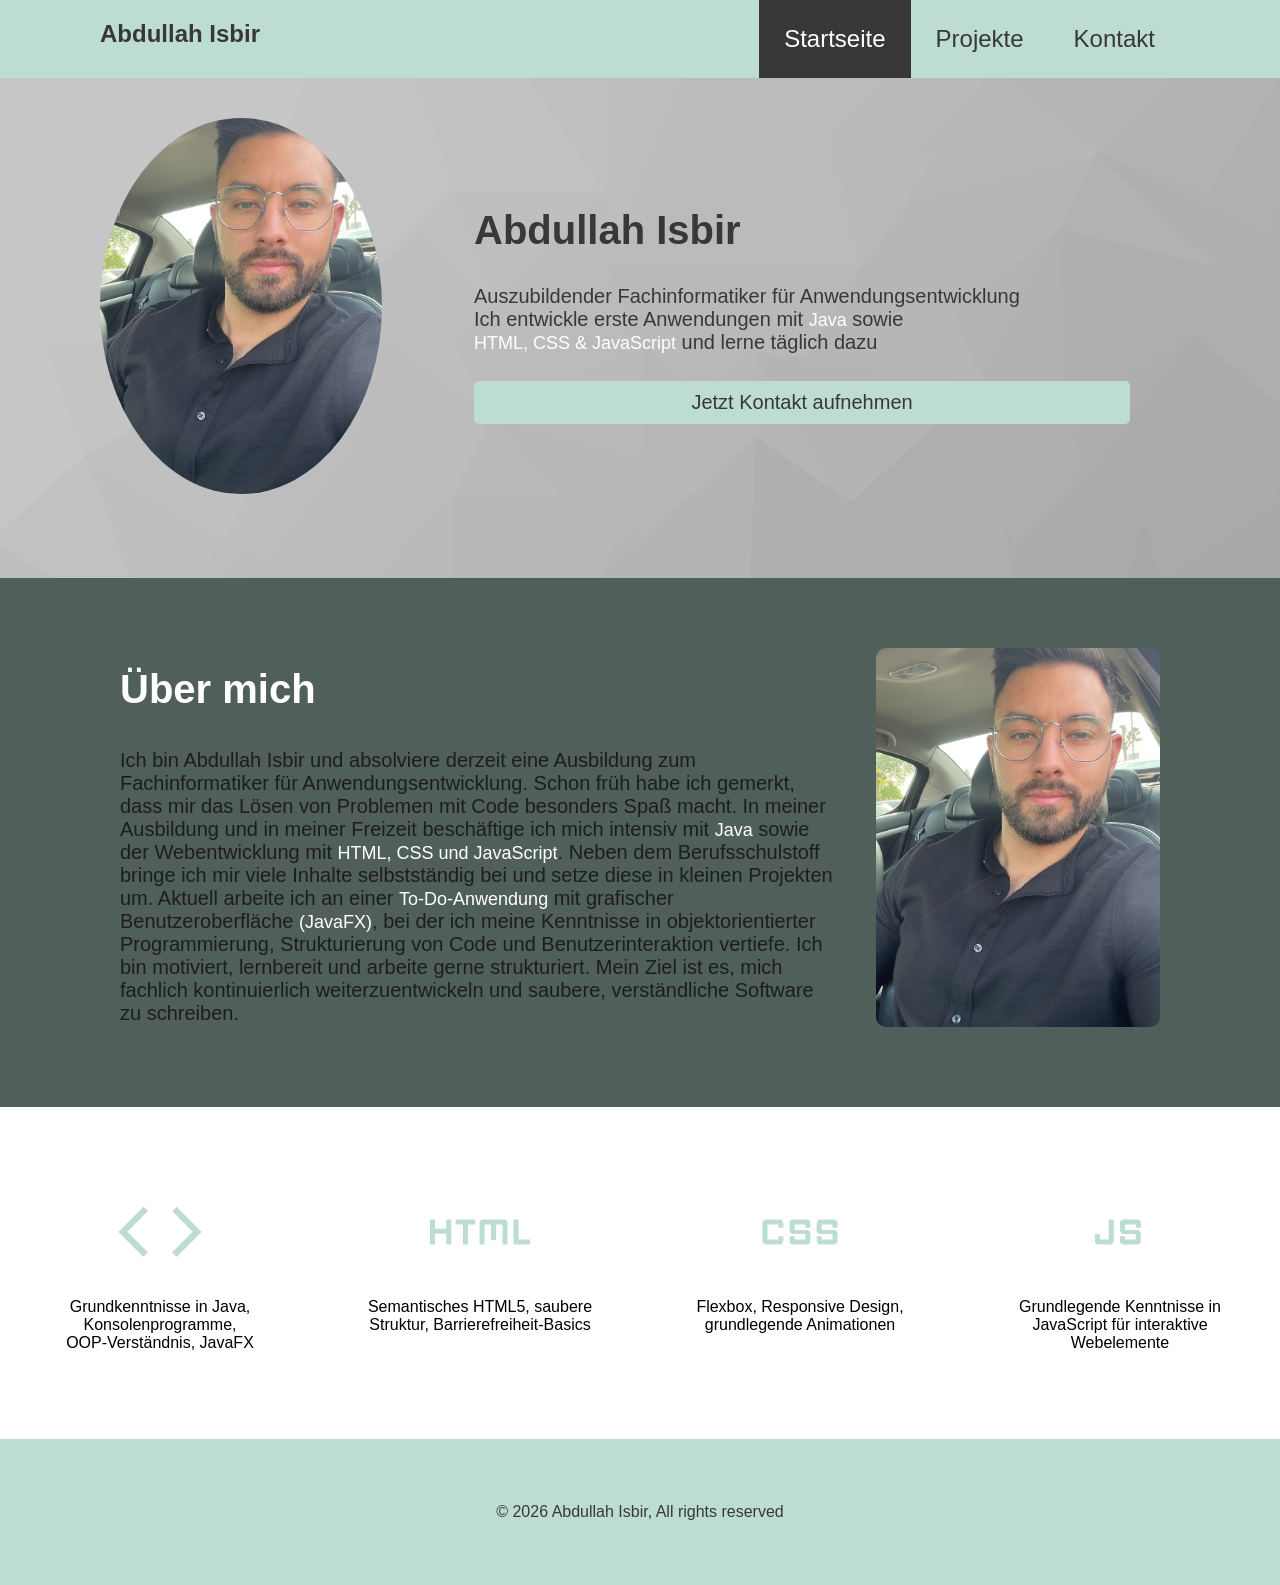
==== index.html @ 4bc25871 "Portfolio Webseite" ====
<!DOCTYPE html>
<html lang="de">
<head>
    <meta charset="UTF-8">
    <meta name="viewport" content="width=device-width, initial-scale=1.0">
    <meta name="description" content="Hier findest du das komplette Hilal Isbir-Tas und Abdullah Isbir Webseite">
    <meta name="keywords" content="Hilal Isbir-Tas und Abdullah Isbir Webseite">
    <title>Abdullah Isbir Webseite</title>
    <link rel="stylesheet" href="https://fonts.googleapis.com/css2?family=Material+Symbols+Outlined:opsz,wght,FILL,GRAD@24,400,0,0" />
    <link rel="stylesheet" href="css/style.css">


</head>
<body>
    <header>
            <nav id="main-nav">
                <div class="standard-container">
                <h1>Abdullah Isbir</h1>
                <ul>
                    <li>
                    <a class="active-page" href="/index.html">Startseite</a>
                    </li>
                     <li>
                     <a href="projekte.html">Projekte</a>
                    </li>
                    <li>
                     <a href="contact.html">Kontakt</a>
                    </li>
                </ul>
                </div>
            </nav>
            <div id="Welcome">
                <div class="standard-container">
                    <div class="Welcome-img">
                        <img src="/img/Apo.jpg" alt="Apo">
                    </div>
                    <div class="Welcome-content">
                        <h2>Abdullah Isbir</h2>
                        <p>Auszubildender Fachinformatiker für Anwendungsentwicklung <br>Ich entwickle erste Anwendungen mit <span class="text-highlighted">Java</span> sowie <span class="text-highlighted"><br>HTML, CSS & JavaScript</span>  und lerne täglich dazu</p>
                        <a class="btn" href="/contact.html">Jetzt Kontakt aufnehmen</a>
                    </div>
                </div>
               </div>
        </div>
    </header>

    <section id="about">
        <div class="standard-container">
            <div class="about-content">
                <h2> <span class="text-highlighted-about">Über mich</span> </h2>
                <p>Ich bin Abdullah Isbir und absolviere derzeit eine Ausbildung zum Fachinformatiker für Anwendungsentwicklung. Schon früh habe ich gemerkt, dass mir das Lösen von Problemen mit Code besonders Spaß macht.
                    In meiner Ausbildung und in meiner Freizeit beschäftige ich mich intensiv mit <span class="text-highlighted">Java</span> sowie der Webentwicklung mit <span class="text-highlighted">HTML, CSS und JavaScript</span>. 
                    Neben dem Berufsschulstoff bringe ich mir viele Inhalte selbstständig bei und setze diese in kleinen Projekten um. 
                    Aktuell arbeite ich an einer <span class="text-highlighted">To-Do-Anwendung</span> mit grafischer Benutzeroberfläche <span class="text-highlighted">(JavaFX)</span>, bei der ich meine Kenntnisse in objektorientierter Programmierung, Strukturierung von Code und Benutzerinteraktion vertiefe.
                    Ich bin motiviert, lernbereit und arbeite gerne strukturiert. Mein Ziel ist es, mich fachlich kontinuierlich weiterzuentwickeln und saubere, verständliche Software zu schreiben.</p>
            </div>
            <div class="about-img">
                <img src="/img/Apo.jpg" alt="Apo">
            </div>
        </div>
    </section>

    <section id="Dates">
        <div class="standard-container"></div>
        <div class="Date">
            <span class="material-symbols-outlined">code</span>
            <p>Grundkenntnisse in Java, Konsolenprogramme,<br> OOP-Verständnis, JavaFX</p>
        </div>
        <div class="Date">
            <span class="material-symbols-outlined">html</span>
            <p>Semantisches HTML5, saubere Struktur, Barrierefreiheit-Basics</p>
        </div>
        <div class="Date">
            <span class="material-symbols-outlined">css</span>
            <p>Flexbox, Responsive Design, grundlegende Animationen</p>
        </div>
        <div class="Date">
            <span class="material-symbols-outlined">javascript</span>
            <p>Grundlegende Kenntnisse in JavaScript für interaktive Webelemente</p>
        </div>
    </section>

    <footer id="main-footer">
        <div class="standard-container"></div>
        <p>&copy; 2026 Abdullah Isbir, All rights reserved  </p>

    </footer>


</body>
</html>
---- css/style.css ----
* {
    font-family: Arial, Helvetica, sans-serif;
    box-sizing: border-box;
    padding: 0px;
    margin: 0px;

}

h1, h2, h3, h4, h5, h6 {
    padding-bottom: 20px;
}

a {
    color: #383838;
    text-decoration: none;
}

p {
    padding-top: 12px;
    padding-bottom: 12px;
}
/* ---- Hilfsklasse ---- */


.standard-container {
    max-width: 1080px;
    margin: 0 auto;
}

.text-highlighted {
     color: white;
    font-size: 18px;
}

.text-highlighted-about {
    color: white;
    font-size: 40px;
}


/* --- Buttons --- */

.btn {
    display: block;
    font-size: 20px;
    background-color: #bdddd1;
    color: #383838;
    padding: 10px 15px;
    text-align: center;
    border-radius: 5px;
    margin: 15px 0px;
}

.btn:hover {
    background-color: #383838;
    color: white;
}
/* --- Navigationsliste --- */

#main-nav {
    background-color: #bdddd1;
    
    
    
}

#main-nav::after {
    content: "";
    display: block;
    clear: both;
}

#main-nav h1 {
    float: left;
    color: #383838;
    padding-top: 20px;
    
    
}

#main-nav a {
    color: #383838;
    
}

#main-nav ul {
    float: right;
    list-style: none;
}

#main-nav ul li {
    float: left;
    
}

#main-nav ul li a {
    display: block;
    font-size: 24px;
    padding: 25px;
    text-align: center;
}

#main-nav ul li a:hover {
    background-color: #383838;
    color: white;
    
}

#main-nav ul li a.active-page {
    background-color: #383838;
    color: white;
    
}

/* --- Wilkommens Sektion --- */

#Welcome {
    background-image: linear-gradient(rgba(0,0,0, 0.2), rgba(0,0,0, 0.2)), url(../img/Banner_Light.png);
    background-repeat: no-repeat;
    background-size: cover;
    min-height: 500px;
}

#Welcome::after {
    content: "";
    display: block;
    clear: both;
}

#Welcome .Welcome-content {
    float: right;
    width: 70%;
    padding: 130px 50px;

}

#Welcome .Welcome-img {
    float: left;
    width: 30%;
    padding-top: 40px;
}

#Welcome .Welcome-img img {
    width: 87%;
    border-radius: 50%;
}

#Welcome .Welcome-content h2 {
    color: #383838;
    font-size: 40px;
}

#Welcome .Welcome-content p {
    color: #383838;
    font-size: 20px;
}

/* ---- About Sektion ---- */

#about {
    background-color: #505f59; /*--- #bdddd1 #585757 */
    padding-top: 50px;
    padding-bottom: 50px;
}

#about::after {
    content: "";
    display: block;
    clear: both;
}

#about .about-content {
    float: left;
    width: 70%;
    color: rgb(29, 29, 29);
    padding: 20px;
}

#about .about-img {
    float: left;
    width: 30%;
    padding: 20px;

}

#about .about-img img {
    width: 100%;
    border-radius: 10px;

}

#about .about-content h2 {
    font-size: 60px;
}

#about .about-content p {
    font-size: 20px;
}

/* --- Datums  Skill Sektion --- */

#Dates {
    padding-top: 40px;
    padding-bottom: 40px;
}

#Dates::after {
    content: "";
    display: block;
    clear: both;

}

#Dates .Date {
    float: left;
    width: 25%;
    text-align: center;
    padding: 35px;

}

#Dates .material-symbols-outlined {
    font-size: 100px;
    color: #bdddd1;
}

#Dates .Date h2 {
    color: #383838;
    font-size: 20px;
}

/* --- Galerie --- */

#main-galerie .galerie {
    text-align: center;
    font-size: 60px;
    color: #383838;
    padding-top: 40px;
    padding-bottom: 40px;
}

#main-galerie::after {
    content: "";
    display: block;
    clear: both;
}

#main-galerie {
    background-image: linear-gradient(rgba(0,0,0, 0.6), rgba(0,0,0, 0.6)), url(../img/Banner_Light.png);
    background-repeat: no-repeat;
    background-size: cover;
    min-height: 2000px;
}

.masonryholder {
    column-count: 4;
    column-gap: 20px;
    max-width: 1600px;
    margin: 0 auto;
}

.masonryblock {
    display: inline-block;
    background: #bdddd1;
    padding: 20px;
    margin: 0 0 20px;
    width: 100%;
    box-sizing: border-box;
}

.masonryblock img {
    width: 100%;
}

@media screen and (max-width:768px) {
    .masonryholder {
        column-count: 1;
    }
}

@media screen and (min-width:769px) {
    .masonryholder {
        column-count: 2;
    }
}

@media screen and (min-width:1080px) {
    .masonryholder {
        column-count: 3;
    }
}

@media screen and (max-width:1200px) {
    .masonryholder {
        column-count: 4;
    }
}


/* ------ Contact Heading Sektion ------ */

#contact-heading {
  background-image: linear-gradient(rgba(0,0,0, 0.6), rgba(0,0,0,0.6)),url(../img/Banner_Light.png);
  background-repeat: no-repeat;
  background-size: cover;
  min-height: 500px;
}

#contact-heading .heading-content {
  color: white;
  padding: 130px 0px;
}

#contact-heading .heading-content h2 {
  font-size: 40px;
}

#contact-heading .heading-content p {
  font-size: 20px;
}

/* ------ Contact Options Sektion ------ */

#contact-options {
  margin-top: -150px;
  padding-bottom: 300px;
}


#contact-options:after {
  content: "";
  display: block;
  clear: both;
}

#contact-options .contact-option {
  float: left;
  width: 31.33%;
  margin: 1%;
  text-align: center;
  padding: 35px;
  background-color: #3A3A3A;
  min-height: 300px;
  border-radius: 10px;
}

#contact-options .contact-option h3 {
  font-size: 25px;
  color: #bdddd1;
  padding-top: 15px;
}

#contact-options .contact-option p {
  color: white;
  line-height: 1.7em;
}

#contact-options .material-symbols-outlined {
  font-size: 50px;
  color: white;
}






/* --- Footer --- */

#main-footer {
    background-color: #bdddd1;
    min-height: 120px;
    padding: 52px;
}

#main-footer p {
    text-align: center;
    color: #383838;
}
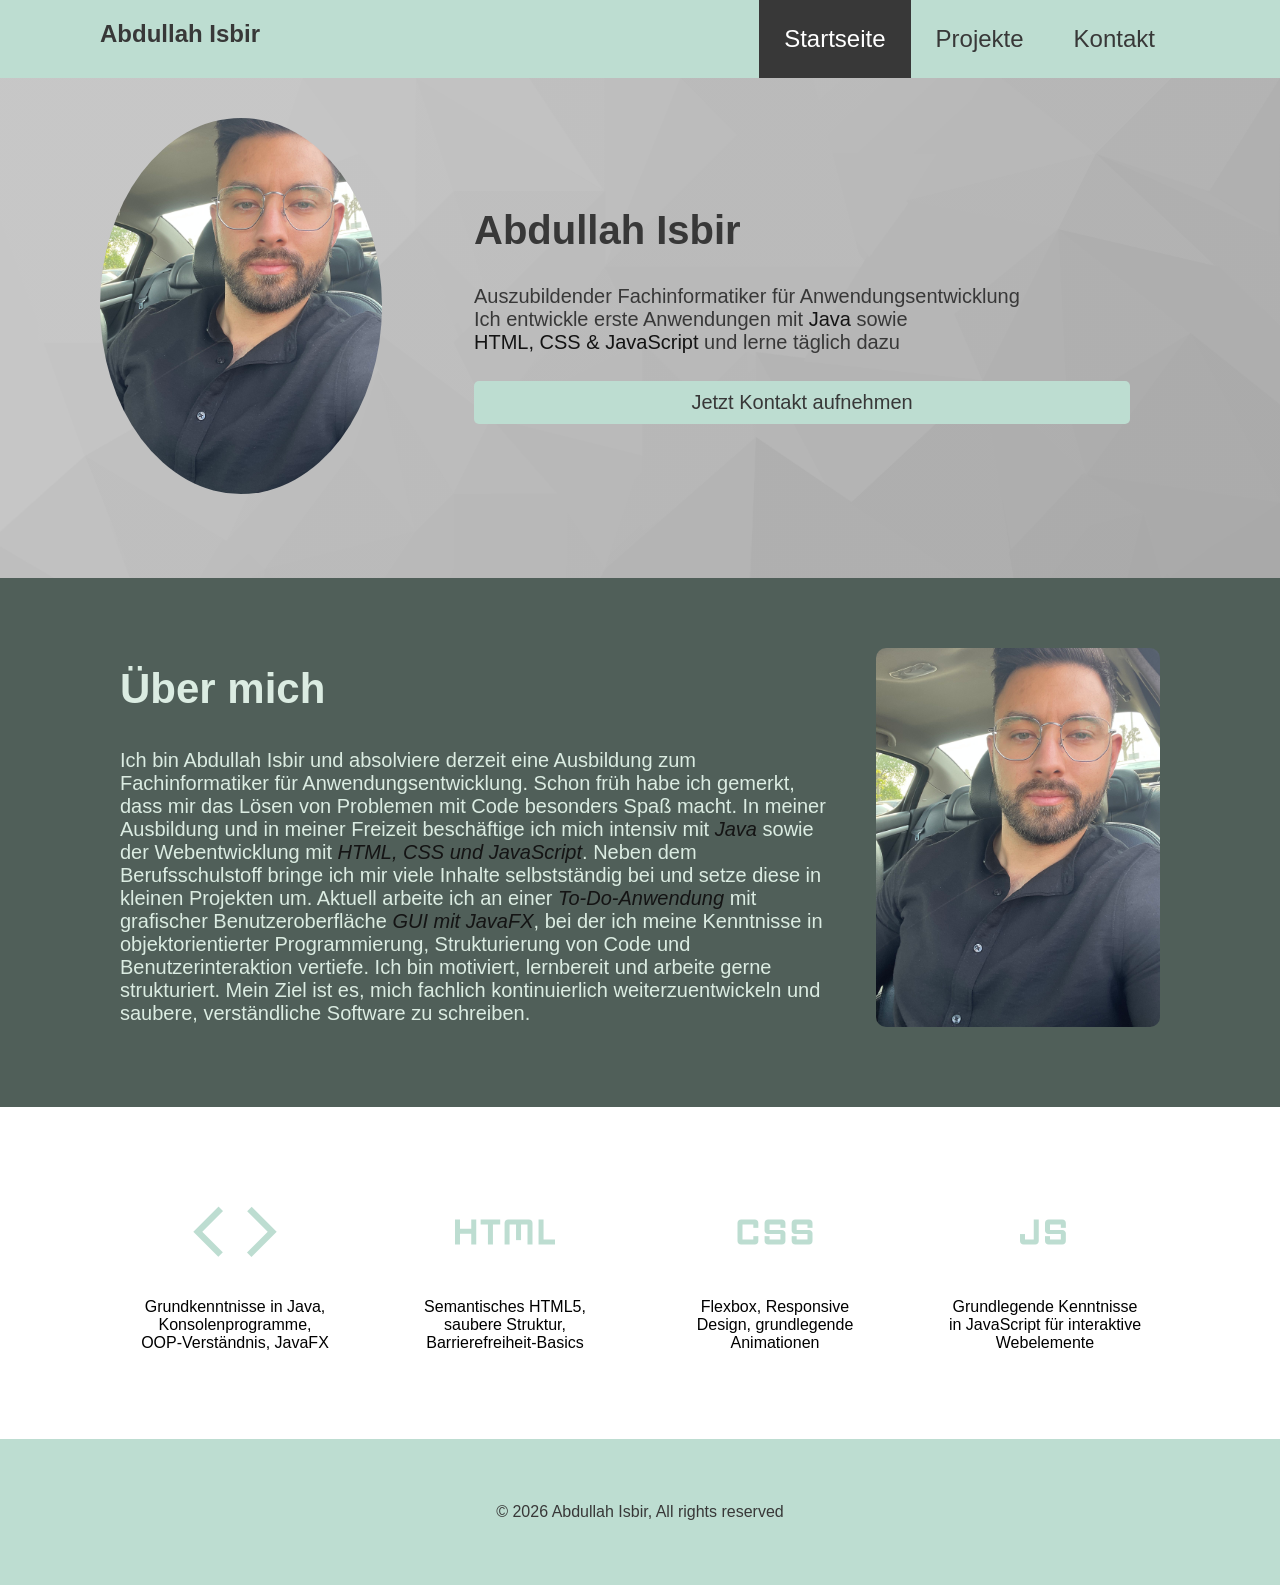
==== commit 58aca5e0: "Fertigstellung meiner Webseite" ====
--- a/index.html
+++ b/index.html
@@ -18,7 +18,7 @@
                 <h1>Abdullah Isbir</h1>
                 <ul>
                     <li>
-                    <a class="active-page" href="/index.html">Startseite</a>
+                    <a class="active-page" href="index.html">Startseite</a>
                     </li>
                      <li>
                      <a href="projekte.html">Projekte</a>
@@ -39,8 +39,6 @@
                         <p>Auszubildender Fachinformatiker für Anwendungsentwicklung <br>Ich entwickle erste Anwendungen mit <span class="text-highlighted">Java</span> sowie <span class="text-highlighted"><br>HTML, CSS & JavaScript</span>  und lerne täglich dazu</p>
                         <a class="btn" href="/contact.html">Jetzt Kontakt aufnehmen</a>
                     </div>
-                </div>
-               </div>
         </div>
     </header>
 
@@ -49,9 +47,9 @@
             <div class="about-content">
                 <h2> <span class="text-highlighted-about">Über mich</span> </h2>
                 <p>Ich bin Abdullah Isbir und absolviere derzeit eine Ausbildung zum Fachinformatiker für Anwendungsentwicklung. Schon früh habe ich gemerkt, dass mir das Lösen von Problemen mit Code besonders Spaß macht.
-                    In meiner Ausbildung und in meiner Freizeit beschäftige ich mich intensiv mit <span class="text-highlighted">Java</span> sowie der Webentwicklung mit <span class="text-highlighted">HTML, CSS und JavaScript</span>. 
+                    In meiner Ausbildung und in meiner Freizeit beschäftige ich mich intensiv mit <span class="text-highlightedd">Java</span> sowie der Webentwicklung mit <span class="text-highlightedd">HTML, CSS und JavaScript</span>. 
                     Neben dem Berufsschulstoff bringe ich mir viele Inhalte selbstständig bei und setze diese in kleinen Projekten um. 
-                    Aktuell arbeite ich an einer <span class="text-highlighted">To-Do-Anwendung</span> mit grafischer Benutzeroberfläche <span class="text-highlighted">(JavaFX)</span>, bei der ich meine Kenntnisse in objektorientierter Programmierung, Strukturierung von Code und Benutzerinteraktion vertiefe.
+                    Aktuell arbeite ich an einer <span class="text-highlightedd">To-Do-Anwendung</span> mit grafischer Benutzeroberfläche <span class="text-highlightedd">GUI mit JavaFX</span>, bei der ich meine Kenntnisse in objektorientierter Programmierung, Strukturierung von Code und Benutzerinteraktion vertiefe.
                     Ich bin motiviert, lernbereit und arbeite gerne strukturiert. Mein Ziel ist es, mich fachlich kontinuierlich weiterzuentwickeln und saubere, verständliche Software zu schreiben.</p>
             </div>
             <div class="about-img">
@@ -60,29 +58,33 @@
         </div>
     </section>
 
-    <section id="Dates">
-        <div class="standard-container"></div>
-        <div class="Date">
-            <span class="material-symbols-outlined">code</span>
+    <section id="Skills">
+        <div class="standard-container">
+            <div class="Skills-heading">
+            <span class="material-symbols-outlined" aria-label="Code">code</span>
             <p>Grundkenntnisse in Java, Konsolenprogramme,<br> OOP-Verständnis, JavaFX</p>
         </div>
-        <div class="Date">
-            <span class="material-symbols-outlined">html</span>
+        <div class="Skills-heading">
+            <span class="material-symbols-outlined" aria-label="HTML">html</span>
             <p>Semantisches HTML5, saubere Struktur, Barrierefreiheit-Basics</p>
         </div>
-        <div class="Date">
-            <span class="material-symbols-outlined">css</span>
+        <div class="Skills-heading">
+            <span class="material-symbols-outlined" aria-label="CSS">css</span>
             <p>Flexbox, Responsive Design, grundlegende Animationen</p>
         </div>
-        <div class="Date">
-            <span class="material-symbols-outlined">javascript</span>
+        <div class="Skills-heading">
+            <span class="material-symbols-outlined" aria-label="JavaScript">javascript</span>
             <p>Grundlegende Kenntnisse in JavaScript für interaktive Webelemente</p>
         </div>
+    </div>
+        
     </section>
 
     <footer id="main-footer">
-        <div class="standard-container"></div>
-        <p>&copy; 2026 Abdullah Isbir, All rights reserved  </p>
+        <div class="standard-container">
+            <p>&copy; 2026 Abdullah Isbir, All rights reserved  </p>
+        </div>
+        
 
     </footer>
 
--- a/css/style.css
+++ b/css/style.css
@@ -28,13 +28,20 @@
 }
 
 .text-highlighted {
-     color: white;
-    font-size: 18px;
+    color: #141414;
+    font-size: 20px;
+}
+
+.text-highlightedd {
+    color: #141414;
+    font-size: 20px;
+    font-style: italic;
 }
 
 .text-highlighted-about {
-    color: white;
-    font-size: 40px;
+    color: rgb(219, 236, 226);
+    font-size: 42px;
+    font-weight: bold;
 }
 
 
@@ -158,7 +165,7 @@
 /* ---- About Sektion ---- */
 
 #about {
-    background-color: #505f59; /*--- #bdddd1 #585757 */
+    background-color: #505f59; 
     padding-top: 50px;
     padding-bottom: 50px;
 }
@@ -194,24 +201,25 @@
 }
 
 #about .about-content p {
+    color: rgb(219, 236, 226);
     font-size: 20px;
 }
 
-/* --- Datums  Skill Sektion --- */
-
-#Dates {
+/* ---  Skill Sektion --- */
+
+#Skills {
     padding-top: 40px;
     padding-bottom: 40px;
 }
 
-#Dates::after {
+#Skills::after {
     content: "";
     display: block;
     clear: both;
 
 }
 
-#Dates .Date {
+#Skills .Skills-heading {
     float: left;
     width: 25%;
     text-align: center;
@@ -219,91 +227,230 @@
 
 }
 
-#Dates .material-symbols-outlined {
+#Skills .material-symbols-outlined {
     font-size: 100px;
     color: #bdddd1;
 }
 
-#Dates .Date h2 {
+#Skills .Skills-heading h2 {
     color: #383838;
     font-size: 20px;
 }
 
-/* --- Galerie --- */
-
-#main-galerie .galerie {
-    text-align: center;
-    font-size: 60px;
-    color: #383838;
-    padding-top: 40px;
-    padding-bottom: 40px;
-}
-
-#main-galerie::after {
-    content: "";
-    display: block;
-    clear: both;
-}
-
-#main-galerie {
-    background-image: linear-gradient(rgba(0,0,0, 0.6), rgba(0,0,0, 0.6)), url(../img/Banner_Light.png);
+/* ------ Projects Heading Sektion ------ */
+
+#projects-heading {
+  background-image: linear-gradient(rgba(0,0,0, 0.4), rgba(0,0,0, 0.4)), url(../img/Banner_Light.png);
+  background-repeat: no-repeat;
+  background-size: cover;
+  min-height: 400px;
+}
+
+#projects-heading .heading-content {
+  color: white;
+  padding: 130px 0px;
+  text-align: center;
+}
+
+#projects-heading .heading-content h2 {
+  font-size: 50px;
+}
+
+#projects-heading .heading-content p {
+  font-size: 20px;
+}
+
+/* ------ Projects Heading Sektion ------ */
+
+#projects-heading {
+  background-image: linear-gradient(rgba(0,0,0, 0.4), rgba(0,0,0, 0.4)), url(../img/Banner_Light.png);
+  background-repeat: no-repeat;
+  background-size: cover;
+  min-height: 400px;
+  display: flex;
+  align-items: center;
+}
+
+#projects-heading .heading-content {
+  color: white;
+  text-align: center;
+}
+
+#projects-heading .heading-content h2 {
+
+  font-size: 50px;
+  margin-bottom: 10px;
+}
+
+#projects-heading .heading-content p {
+  font-size: 20px;
+}
+
+/* ------ Projects Showcase Sektion ------ */
+
+#projects-showcase {
+  padding: 80px 0;
+  background-color: #f5f5f5;
+}
+
+.project-card {
+  background: white;
+  border-radius: 10px;
+  overflow: hidden;
+  margin-bottom: 50px;
+  box-shadow: 0 3px 15px rgba(0,0,0,0.1);
+  transition: transform 0.3s, box-shadow 0.3s;
+  display: flex;
+  flex-direction: row;
+  min-height: 350px;
+}
+
+.project-card:hover {
+  transform: translateY(-5px);
+  box-shadow: 0 8px 25px rgba(0,0,0,0.15);
+}
+
+.project-image {
+  width: 45%;
+  overflow: hidden;
+  position: relative;
+}
+
+.project-image img {
+  width: 100%;
+  height: 100%;
+  object-fit: cover;
+  transition: transform 0.5s;
+}
+
+.project-card:hover .project-image img {
+  transform: scale(1.08);
+}
+
+.project-content {
+  width: 55%;
+  padding: 40px;
+  display: flex;
+  flex-direction: column;
+  justify-content: space-between;
+}
+
+.project-content h3 {
+  color: #383838;
+  font-size: 28px;
+  margin-bottom: 15px;
+  padding-bottom: 10px;
+}
+
+.project-content p {
+  color: #666;
+  line-height: 1.7;
+  margin-bottom: 25px;
+  font-size: 16px;
+}
+
+.project-tech {
+  margin-bottom: 25px;
+  display: flex;
+  flex-wrap: wrap;
+  gap: 10px;
+}
+
+.tech-tag {
+  background-color: #bdddd1;
+  color: #383838;
+  padding: 8px 18px;
+  border-radius: 25px;
+  font-size: 14px;
+  font-weight: 600;
+  display: inline-block;
+}
+
+.project-links {
+  display: flex;
+  gap: 15px;
+  flex-wrap: wrap;
+}
+
+.project-link {
+  display: inline-flex;
+  align-items: center;
+  gap: 8px;
+  background-color: #383838;
+  color: white;
+  padding: 12px 24px;
+  border-radius: 5px;
+  text-decoration: none;
+  font-weight: 600;
+  transition: all 0.3s;
+  font-size: 15px;
+}
+
+.project-link:hover {
+  background-color: #bdddd1;
+  color: #383838;
+  transform: translateY(-2px);
+}
+
+.project-link-secondary {
+  background-color: #bdddd1;
+  color: #383838;
+}
+
+.project-link-secondary:hover {
+  background-color: #383838;
+  color: white;
+}
+
+.project-link .material-symbols-outlined {
+  font-size: 20px;
+}
+
+/* Wechselndes Layout für gerade/ungerade Projekte */
+.project-card:nth-child(even) {
+  flex-direction: row-reverse;
+}
+
+/* Mobile Responsiveness */
+@media (max-width: 768px) {
+  .project-card {
+    flex-direction: column !important;
+    min-height: auto;
+  }
+  
+  .project-image,
+  .project-content {
+    width: 100%;
+  }
+  
+  .project-image {
+    height: 250px;
+  }
+  
+  .project-content {
+    padding: 25px;
+  }
+  
+  .project-content h3 {
+    font-size: 22px;
+  }
+  
+  #projects-heading .heading-content h2 {
+    font-size: 35px;
+  }
+  
+  #projects-heading .heading-content p {
+    font-size: 16px;
+  }
+}
+
+/* ------ Contact Heading Sektion ------ */
+
+#contact-heading {
+  background-image: linear-gradient(rgba(0,0,0, 0.4), rgba(0,0,0, 0.4)), url(../img/Banner_Light.png);
     background-repeat: no-repeat;
     background-size: cover;
-    min-height: 2000px;
-}
-
-.masonryholder {
-    column-count: 4;
-    column-gap: 20px;
-    max-width: 1600px;
-    margin: 0 auto;
-}
-
-.masonryblock {
-    display: inline-block;
-    background: #bdddd1;
-    padding: 20px;
-    margin: 0 0 20px;
-    width: 100%;
-    box-sizing: border-box;
-}
-
-.masonryblock img {
-    width: 100%;
-}
-
-@media screen and (max-width:768px) {
-    .masonryholder {
-        column-count: 1;
-    }
-}
-
-@media screen and (min-width:769px) {
-    .masonryholder {
-        column-count: 2;
-    }
-}
-
-@media screen and (min-width:1080px) {
-    .masonryholder {
-        column-count: 3;
-    }
-}
-
-@media screen and (max-width:1200px) {
-    .masonryholder {
-        column-count: 4;
-    }
-}
-
-
-/* ------ Contact Heading Sektion ------ */
-
-#contact-heading {
-  background-image: linear-gradient(rgba(0,0,0, 0.6), rgba(0,0,0,0.6)),url(../img/Banner_Light.png);
-  background-repeat: no-repeat;
-  background-size: cover;
-  min-height: 500px;
+  min-height: 600px;
 }
 
 #contact-heading .heading-content {
@@ -360,7 +507,85 @@
   color: white;
 }
 
-
+/* ------ Contact Form Sektion ------ */
+
+#contact-form {
+  padding: 80px 0;
+  background-color: #f8f9fa;
+}
+
+#contact-form h2 {
+  text-align: center;
+  margin-bottom: 10px;
+  font-size: 2.5rem;
+  color: #383838;
+}
+
+.form-description {
+  text-align: center;
+  margin-bottom: 50px;
+  color: #666;
+  font-size: 1.1rem;
+}
+
+.form-container {
+  max-width: 700px;
+  margin: 0 auto;
+  background: white;
+  padding: 40px;
+  border-radius: 10px;
+  box-shadow: 0 5px 20px rgba(0,0,0,0.1);
+}
+
+.input-group {
+  margin-bottom: 25px;
+}
+
+.input-group label {
+  display: block;
+  margin-bottom: 8px;
+  font-weight: 600;
+  color: #383838;
+}
+
+.input-group input,
+.input-group textarea {
+  width: 100%;
+  padding: 12px 15px;
+  border: 2px solid #e0e0e0;
+  border-radius: 5px;
+  font-size: 1rem;
+  font-family: Arial, Helvetica, sans-serif;
+  transition: border-color 0.3s;
+  box-sizing: border-box;
+}
+
+.input-group input:focus,
+.input-group textarea:focus {
+  outline: none;
+  border-color: #bdddd1;
+}
+
+.input-group textarea {
+  resize: vertical;
+  min-height: 120px;
+}
+
+.form-container .btn {
+  width: 100%;
+  padding: 15px;
+  margin-top: 10px;
+  cursor: pointer;
+  border: none;
+  font-size: 1.1rem;
+}
+
+.form-note {
+  margin-top: 15px;
+  font-size: 0.9rem;
+  color: #666;
+  text-align: center;
+}
 
 
 
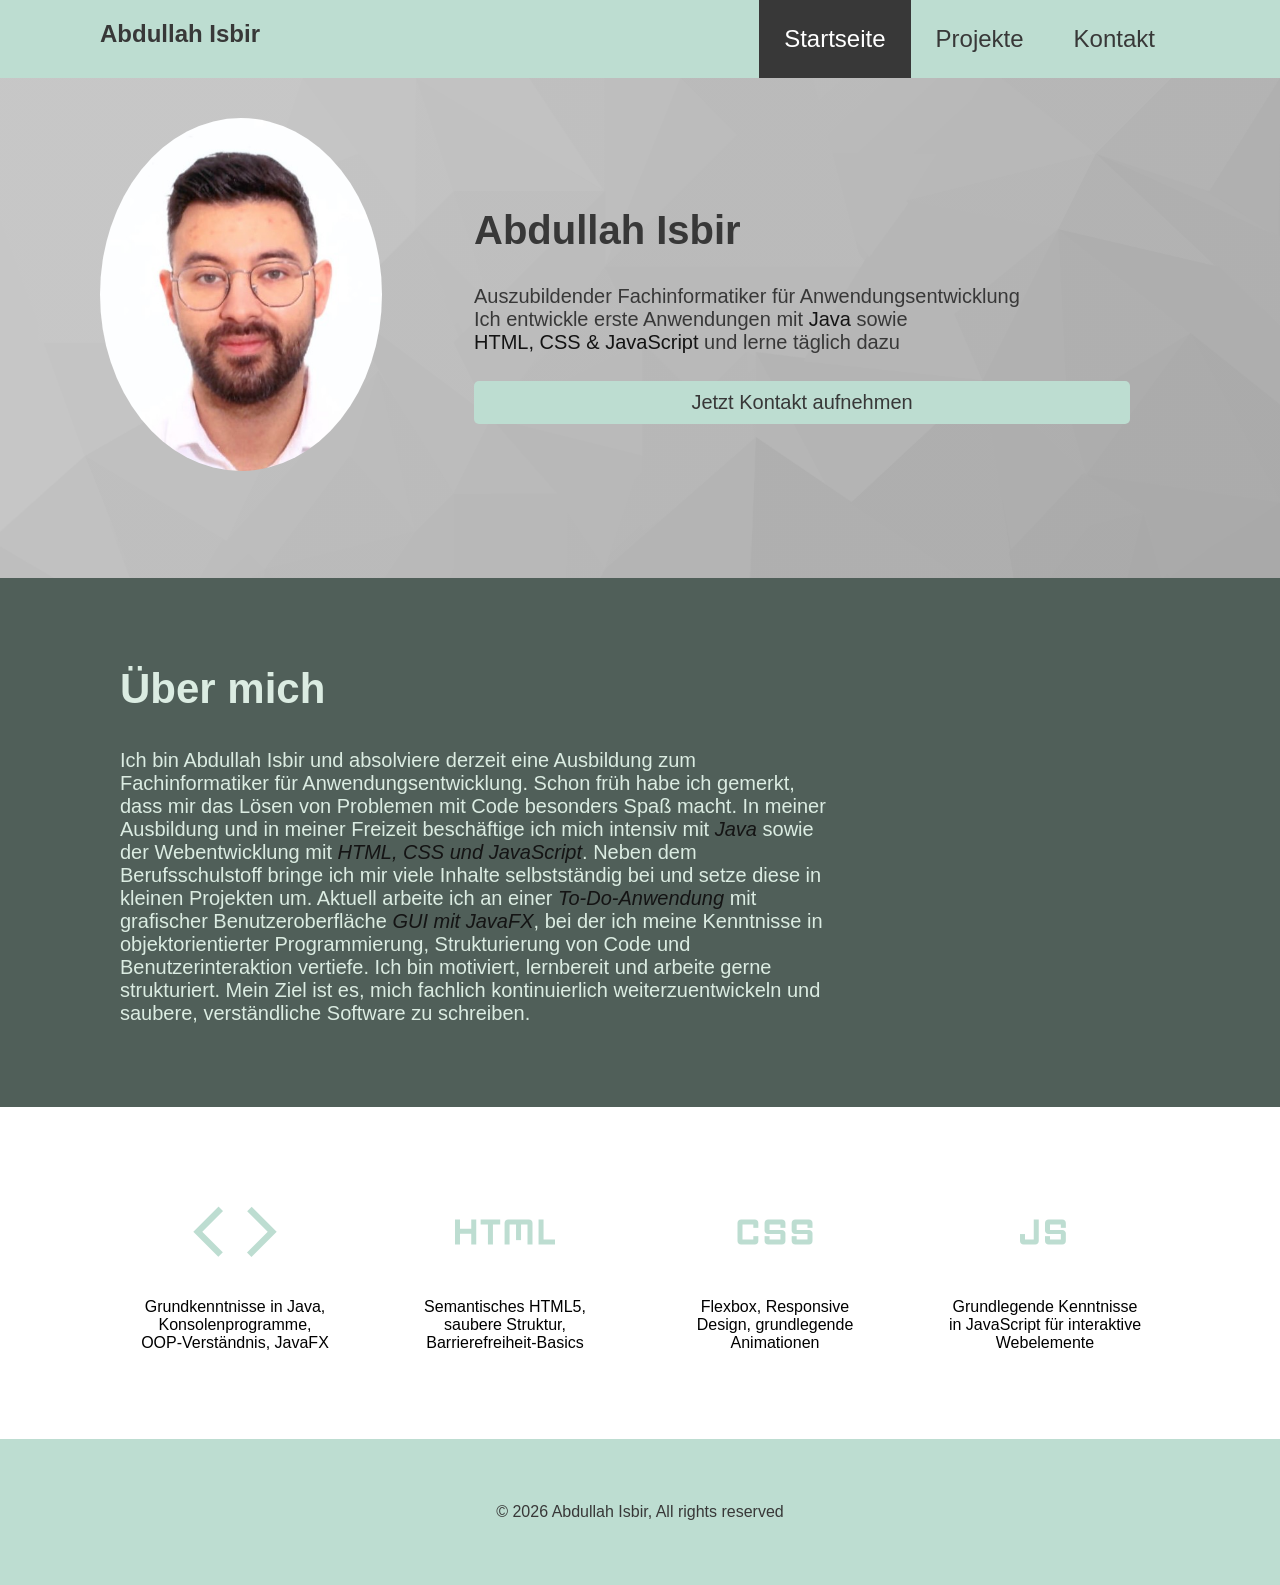
==== commit 0e6c6079: "updates" ====
--- a/index.html
+++ b/index.html
@@ -32,7 +32,7 @@
             <div id="Welcome">
                 <div class="standard-container">
                     <div class="Welcome-img">
-                        <img src="/img/Apo.jpg" alt="Apo">
+                        <img src="img/apo.jpeg" alt="Apo">
                     </div>
                     <div class="Welcome-content">
                         <h2>Abdullah Isbir</h2>
@@ -53,7 +53,6 @@
                     Ich bin motiviert, lernbereit und arbeite gerne strukturiert. Mein Ziel ist es, mich fachlich kontinuierlich weiterzuentwickeln und saubere, verständliche Software zu schreiben.</p>
             </div>
             <div class="about-img">
-                <img src="/img/Apo.jpg" alt="Apo">
             </div>
         </div>
     </section>
